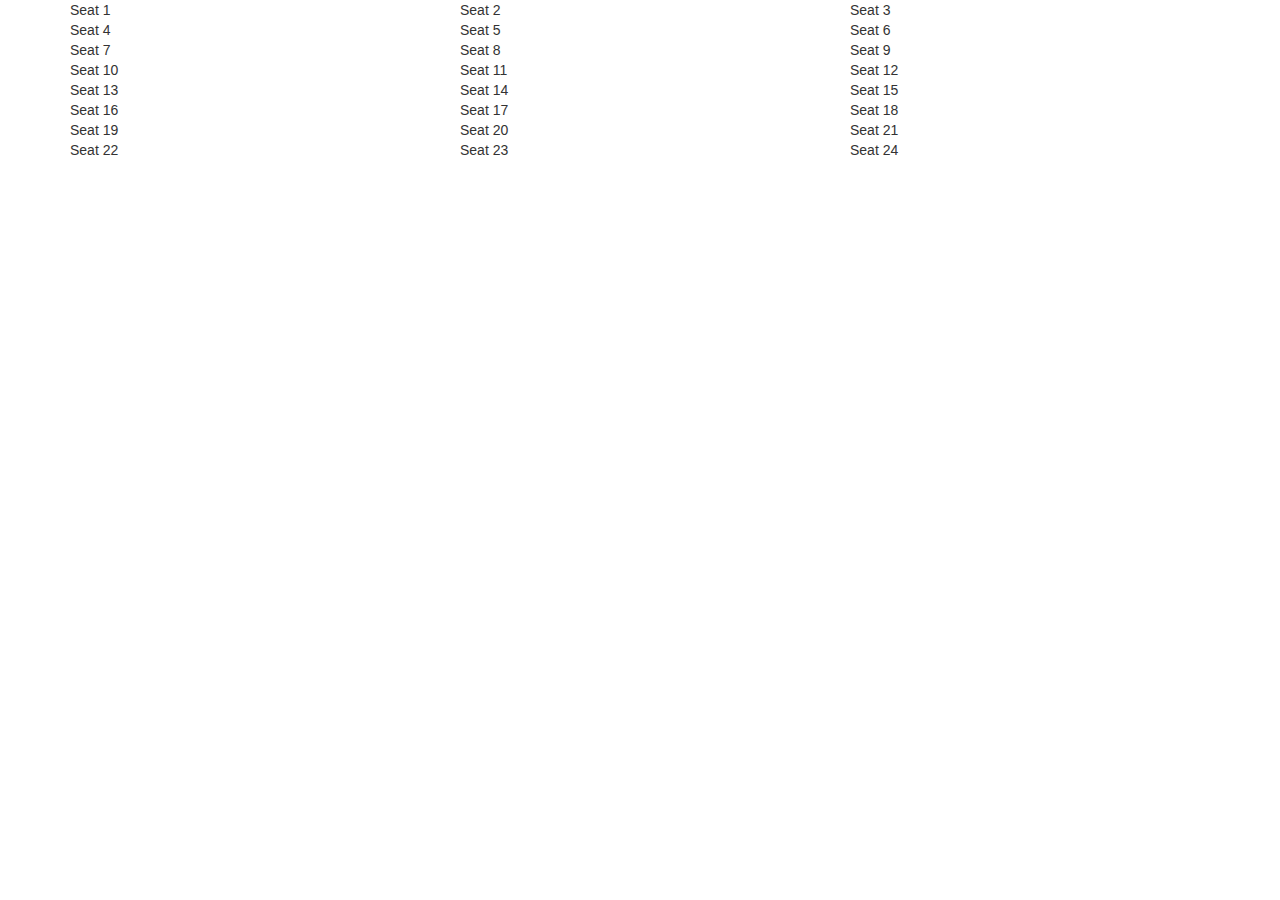
==== lab3/index.html @ 4ea64c58 "Adding 24 div/grid for seats to index.html and basic comments on how to add functionality to scripts" ====
<!doctype html>
<html lang="en">
  <head>
    <meta charset="utf-8">

    <title>Seat Reservation Boi</title>
    <meta name="description" content="Lab 10: Seat Reservation App">
    <meta name="author" content="Jeseekia Vaughn | @metadevgirl">

    <link rel="stylesheet" href="bootstrap/css/bootstrap.min.css">
    <link rel="stylesheet" href="styles.css">

  </head>

  <body>

    <header>
      <nav>
      </nav>
    </header>

    <section id="seats" class="container">

      <div class="row">
        <div class="col-xs-4 col-md-4">Seat 1</div>
        <div class="col-xs-4 col-md-4">Seat 2</div>
        <div class="col-xs-4 col-md-4">Seat 3</div>
      </div>

      <div class="row">
        <div class="col-xs-4 col-md-4">Seat 4</div>
        <div class="col-xs-4 col-md-4">Seat 5</div>
        <div class="col-xs-4 col-md-4">Seat 6</div>
      </div>

      <div class="row">
        <div class="col-xs-4 col-md-4">Seat 7</div>
        <div class="col-xs-4 col-md-4">Seat 8</div>
        <div class="col-xs-4 col-md-4">Seat 9</div>
      </div>

      <div class="row">
        <div class="col-xs-4 col-md-4">Seat 10</div>
        <div class="col-xs-4 col-md-4">Seat 11</div>
        <div class="col-xs-4 col-md-4">Seat 12</div>
      </div>

      <div class="row">
        <div class="col-xs-4 col-md-4">Seat 13</div>
        <div class="col-xs-4 col-md-4">Seat 14</div>
        <div class="col-xs-4 col-md-4">Seat 15</div>
      </div>

      <div class="row">
        <div class="col-xs-4 col-md-4">Seat 16</div>
        <div class="col-xs-4 col-md-4">Seat 17</div>
        <div class="col-xs-4 col-md-4">Seat 18</div>
      </div>

      <div class="row">
        <div class="col-xs-4 col-md-4">Seat 19</div>
        <div class="col-xs-4 col-md-4">Seat 20</div>
        <div class="col-xs-4 col-md-4">Seat 21</div>
      </div>

      <div class="row">
        <div class="col-xs-4 col-md-4">Seat 22</div>
        <div class="col-xs-4 col-md-4">Seat 23</div>
        <div class="col-xs-4 col-md-4">Seat 24</div>
      </div>

    </section>


    <footer>
    </footer>

    <script src="bootstrap/js/bootstrap.min.js"></script>
    <script src="scripts.js"></script>
  </body>



</html>
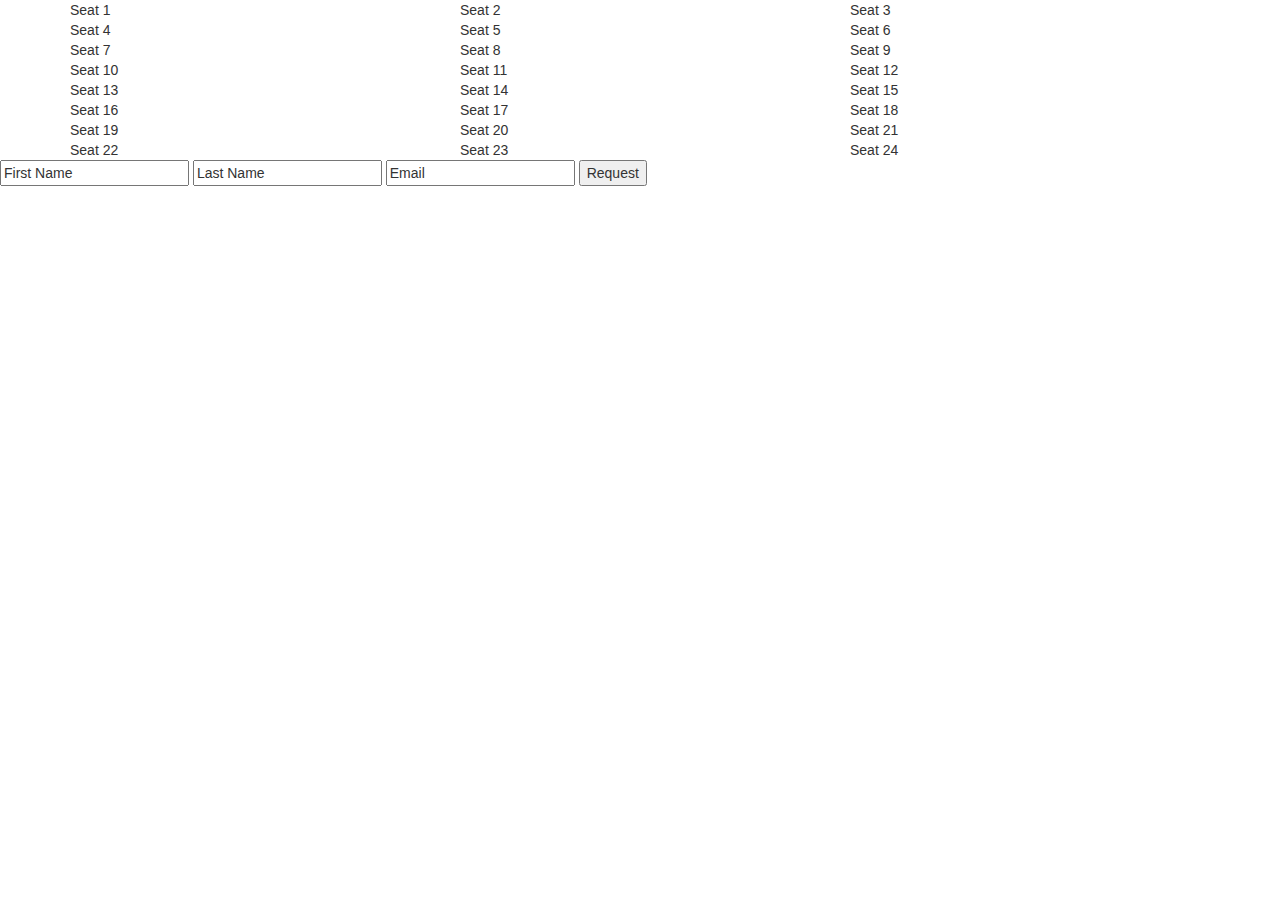
==== commit 9773d839: "Adding basic form to bottom of page" ====
--- a/lab3/index.html
+++ b/lab3/index.html
@@ -71,6 +71,12 @@
 
     </section>
 
+    <section id="reservation">
+      <input type="text" name="firstname" value="First Name" id>
+      <input type="text" name="lastname" value="Last Name">
+      <input type="email" name="email" value="Email">
+      <input type="submit" value="Request">
+    </section>
 
     <footer>
     </footer>
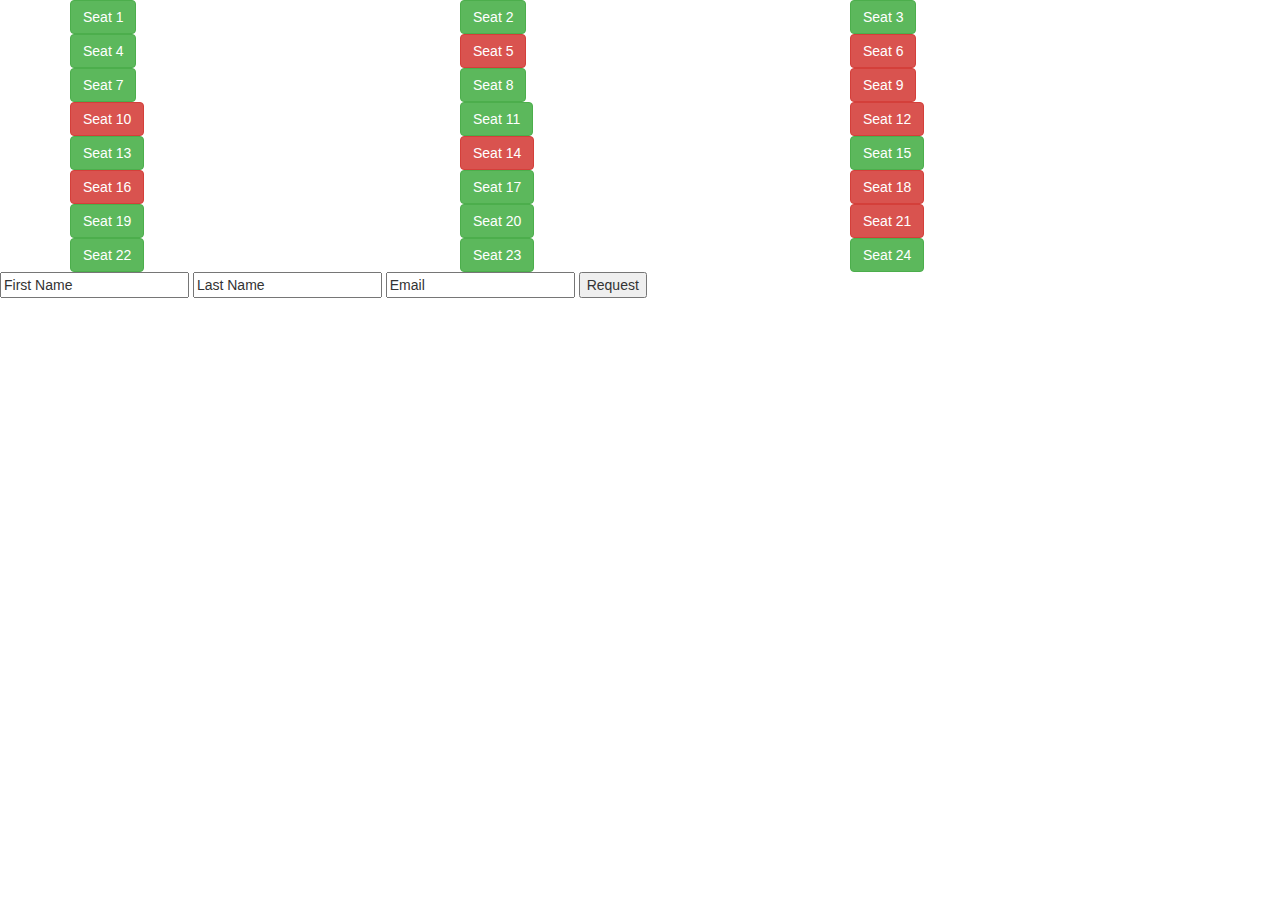
==== commit 7e2777be: "Wrapping all seats with button tag. Class of btn-success for available seats and btn-danger for rese" ====
--- a/lab3/index.html
+++ b/lab3/index.html
@@ -22,60 +22,62 @@
     <section id="seats" class="container">
 
       <div class="row">
-        <div class="col-xs-4 col-md-4">Seat 1</div>
-        <div class="col-xs-4 col-md-4">Seat 2</div>
-        <div class="col-xs-4 col-md-4">Seat 3</div>
+        <div class="col-xs-4 col-md-4"><button type="button" class="btn btn-success">Seat 1</button></div>
+        <div class="col-xs-4 col-md-4"><button type="button" class="btn btn-success">Seat 2</button></div>
+        <div class="col-xs-4 col-md-4"><button type="button" class="btn btn-success">Seat 3</button></div>
       </div>
 
       <div class="row">
-        <div class="col-xs-4 col-md-4">Seat 4</div>
-        <div class="col-xs-4 col-md-4">Seat 5</div>
-        <div class="col-xs-4 col-md-4">Seat 6</div>
+        <div class="col-xs-4 col-md-4"><button type="button" class="btn btn-success">Seat 4</button></div>
+        <div class="col-xs-4 col-md-4"><button type="button" class="btn btn-danger">Seat 5</button></div>
+        <div class="col-xs-4 col-md-4"><button type="button" class="btn btn-danger">Seat 6</button></div>
       </div>
 
       <div class="row">
-        <div class="col-xs-4 col-md-4">Seat 7</div>
-        <div class="col-xs-4 col-md-4">Seat 8</div>
-        <div class="col-xs-4 col-md-4">Seat 9</div>
+        <div class="col-xs-4 col-md-4"><button type="button" class="btn btn-success">Seat 7</button></div>
+        <div class="col-xs-4 col-md-4"><button type="button" class="btn btn-success">Seat 8</button></div>
+        <div class="col-xs-4 col-md-4"><button type="button" class="btn btn-danger">Seat 9</button></div>
       </div>
 
       <div class="row">
-        <div class="col-xs-4 col-md-4">Seat 10</div>
-        <div class="col-xs-4 col-md-4">Seat 11</div>
-        <div class="col-xs-4 col-md-4">Seat 12</div>
+        <div class="col-xs-4 col-md-4"><button type="button" class="btn btn-danger">Seat 10</button></div>
+        <div class="col-xs-4 col-md-4"><button type="button" class="btn btn-success">Seat 11</button></div>
+        <div class="col-xs-4 col-md-4"><button type="button" class="btn btn-danger">Seat 12</button></div>
       </div>
 
       <div class="row">
-        <div class="col-xs-4 col-md-4">Seat 13</div>
-        <div class="col-xs-4 col-md-4">Seat 14</div>
-        <div class="col-xs-4 col-md-4">Seat 15</div>
+        <div class="col-xs-4 col-md-4"><button type="button" class="btn btn-success">Seat 13</button></div>
+        <div class="col-xs-4 col-md-4"><button type="button" class="btn btn-danger">Seat 14</button></div>
+        <div class="col-xs-4 col-md-4"><button type="button" class="btn btn-success">Seat 15</button></div>
       </div>
 
       <div class="row">
-        <div class="col-xs-4 col-md-4">Seat 16</div>
-        <div class="col-xs-4 col-md-4">Seat 17</div>
-        <div class="col-xs-4 col-md-4">Seat 18</div>
+        <div class="col-xs-4 col-md-4"><button type="button" class="btn btn-danger">Seat 16</button></div>
+        <div class="col-xs-4 col-md-4"><button type="button" class="btn btn-success">Seat 17</button></div>
+        <div class="col-xs-4 col-md-4"><button type="button" class="btn btn-danger">Seat 18</button></div>
       </div>
 
       <div class="row">
-        <div class="col-xs-4 col-md-4">Seat 19</div>
-        <div class="col-xs-4 col-md-4">Seat 20</div>
-        <div class="col-xs-4 col-md-4">Seat 21</div>
+        <div class="col-xs-4 col-md-4"><button type="button" class="btn btn-success">Seat 19</button></div>
+        <div class="col-xs-4 col-md-4"><button type="button" class="btn btn-success">Seat 20</button></div>
+        <div class="col-xs-4 col-md-4"><button type="button" class="btn btn-danger">Seat 21</button></div>
       </div>
 
       <div class="row">
-        <div class="col-xs-4 col-md-4">Seat 22</div>
-        <div class="col-xs-4 col-md-4">Seat 23</div>
-        <div class="col-xs-4 col-md-4">Seat 24</div>
+        <div class="col-xs-4 col-md-4"><button type="button" class="btn btn-success">Seat 22</button></div>
+        <div class="col-xs-4 col-md-4"><button type="button" class="btn btn-success">Seat 23</button></div>
+        <div class="col-xs-4 col-md-4"><button type="button" class="btn btn-success">Seat 24</button></div>
       </div>
 
     </section>
 
     <section id="reservation">
-      <input type="text" name="firstname" value="First Name" id>
-      <input type="text" name="lastname" value="Last Name">
-      <input type="email" name="email" value="Email">
-      <input type="submit" value="Request">
+      <form>
+        <input type="text" name="firstname" value="First Name" required>
+        <input type="text" name="lastname" value="Last Name" required>
+        <input type="email" name="email" value="Email" required>
+        <input type="submit" value="Request" required>
+      </form>
     </section>
 
     <footer>
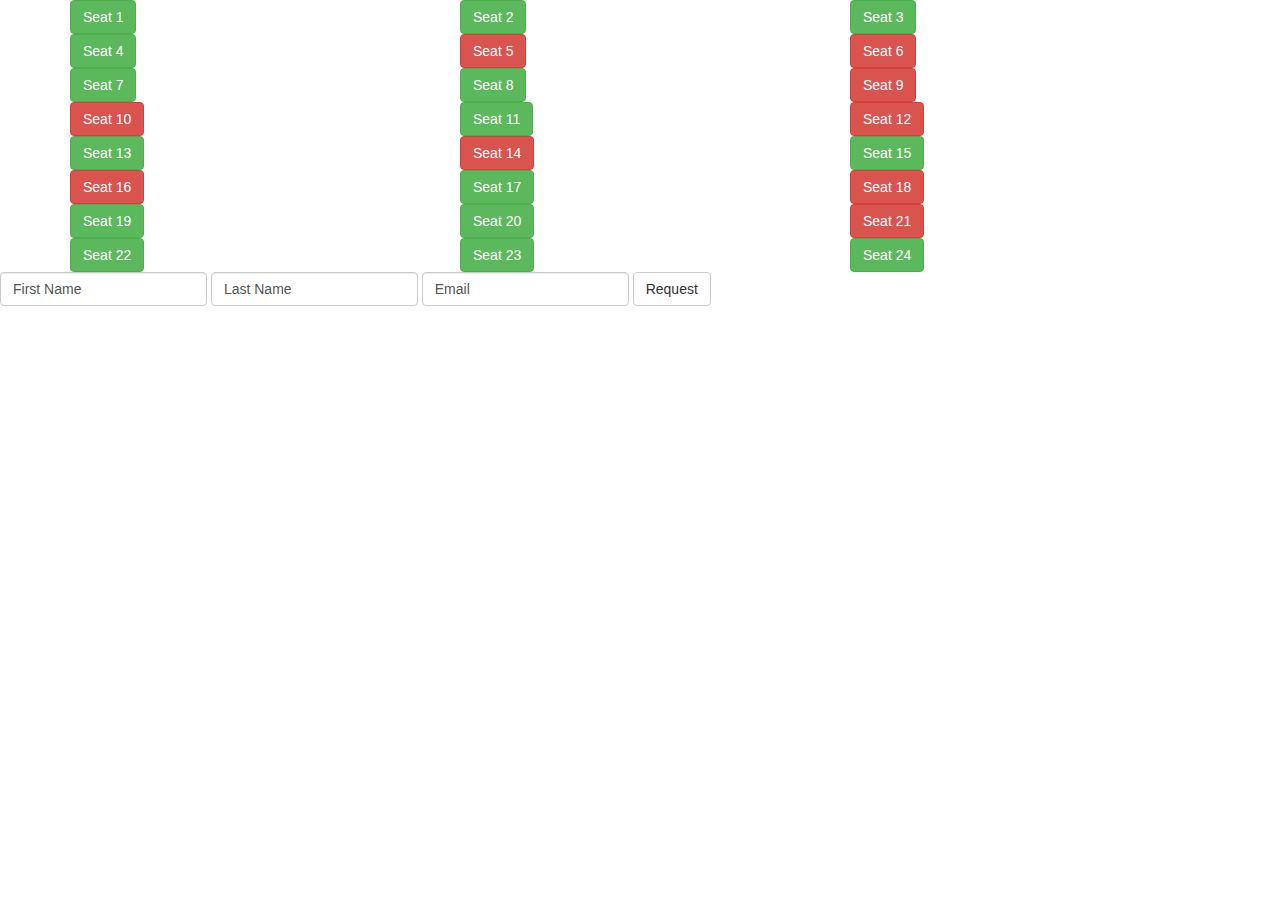
==== commit 004503ea: "Adding Bootstrap classes to form for styling: form-group, form-control, form-inline, btn, btn-defaul" ====
--- a/lab3/index.html
+++ b/lab3/index.html
@@ -72,11 +72,13 @@
     </section>
 
     <section id="reservation">
-      <form>
-        <input type="text" name="firstname" value="First Name" required>
-        <input type="text" name="lastname" value="Last Name" required>
-        <input type="email" name="email" value="Email" required>
-        <input type="submit" value="Request" required>
+      <form class="form-inline">
+        <div class="form-group">
+          <input type="text" name="firstname" value="First Name" class="form-control" required>
+          <input type="text" name="lastname" value="Last Name" class="form-control" required>
+          <input type="email" name="email" value="Email" class="form-control" required>
+          <input type="submit" value="Request" class="btn btn-default" required>
+        </div>
       </form>
     </section>
 
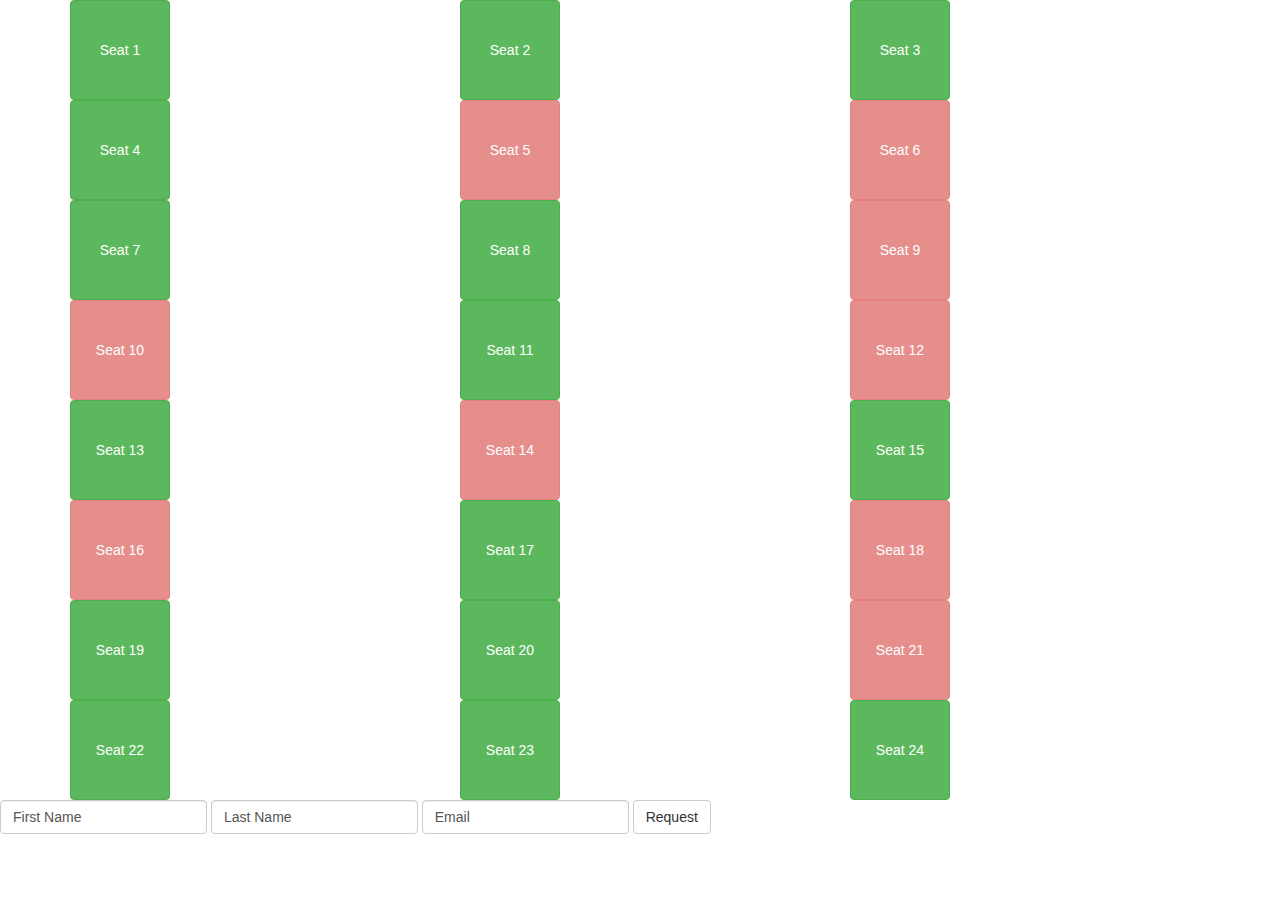
==== commit c53a7a52: "Making seat buttons square and adding disabled class to all reserved seats" ====
--- a/lab3/index.html
+++ b/lab3/index.html
@@ -29,38 +29,38 @@
 
       <div class="row">
         <div class="col-xs-4 col-md-4"><button type="button" class="btn btn-success">Seat 4</button></div>
-        <div class="col-xs-4 col-md-4"><button type="button" class="btn btn-danger">Seat 5</button></div>
-        <div class="col-xs-4 col-md-4"><button type="button" class="btn btn-danger">Seat 6</button></div>
+        <div class="col-xs-4 col-md-4"><button type="button" class="btn btn-danger disabled">Seat 5</button></div>
+        <div class="col-xs-4 col-md-4"><button type="button" class="btn btn-danger disabled">Seat 6</button></div>
       </div>
 
       <div class="row">
         <div class="col-xs-4 col-md-4"><button type="button" class="btn btn-success">Seat 7</button></div>
         <div class="col-xs-4 col-md-4"><button type="button" class="btn btn-success">Seat 8</button></div>
-        <div class="col-xs-4 col-md-4"><button type="button" class="btn btn-danger">Seat 9</button></div>
+        <div class="col-xs-4 col-md-4"><button type="button" class="btn btn-danger disabled">Seat 9</button></div>
       </div>
 
       <div class="row">
-        <div class="col-xs-4 col-md-4"><button type="button" class="btn btn-danger">Seat 10</button></div>
+        <div class="col-xs-4 col-md-4"><button type="button" class="btn btn-danger disabled">Seat 10</button></div>
         <div class="col-xs-4 col-md-4"><button type="button" class="btn btn-success">Seat 11</button></div>
-        <div class="col-xs-4 col-md-4"><button type="button" class="btn btn-danger">Seat 12</button></div>
+        <div class="col-xs-4 col-md-4"><button type="button" class="btn btn-danger disabled">Seat 12</button></div>
       </div>
 
       <div class="row">
         <div class="col-xs-4 col-md-4"><button type="button" class="btn btn-success">Seat 13</button></div>
-        <div class="col-xs-4 col-md-4"><button type="button" class="btn btn-danger">Seat 14</button></div>
+        <div class="col-xs-4 col-md-4"><button type="button" class="btn btn-danger disabled">Seat 14</button></div>
         <div class="col-xs-4 col-md-4"><button type="button" class="btn btn-success">Seat 15</button></div>
       </div>
 
       <div class="row">
-        <div class="col-xs-4 col-md-4"><button type="button" class="btn btn-danger">Seat 16</button></div>
+        <div class="col-xs-4 col-md-4"><button type="button" class="btn btn-danger disabled">Seat 16</button></div>
         <div class="col-xs-4 col-md-4"><button type="button" class="btn btn-success">Seat 17</button></div>
-        <div class="col-xs-4 col-md-4"><button type="button" class="btn btn-danger">Seat 18</button></div>
+        <div class="col-xs-4 col-md-4"><button type="button" class="btn btn-danger disabled">Seat 18</button></div>
       </div>
 
       <div class="row">
         <div class="col-xs-4 col-md-4"><button type="button" class="btn btn-success">Seat 19</button></div>
         <div class="col-xs-4 col-md-4"><button type="button" class="btn btn-success">Seat 20</button></div>
-        <div class="col-xs-4 col-md-4"><button type="button" class="btn btn-danger">Seat 21</button></div>
+        <div class="col-xs-4 col-md-4"><button type="button" class="btn btn-danger disabled">Seat 21</button></div>
       </div>
 
       <div class="row">
--- a/lab3/styles.css
+++ b/lab3/styles.css
@@ -0,0 +1,19 @@
+/**********
+SEAT RESERVATION BUTTONS
+**********/
+#seats .btn {
+  width: 100px;
+  height: 100px;
+}
+
+
+/**********
+
+**********/
+
+
+
+
+/**********
+
+**********/
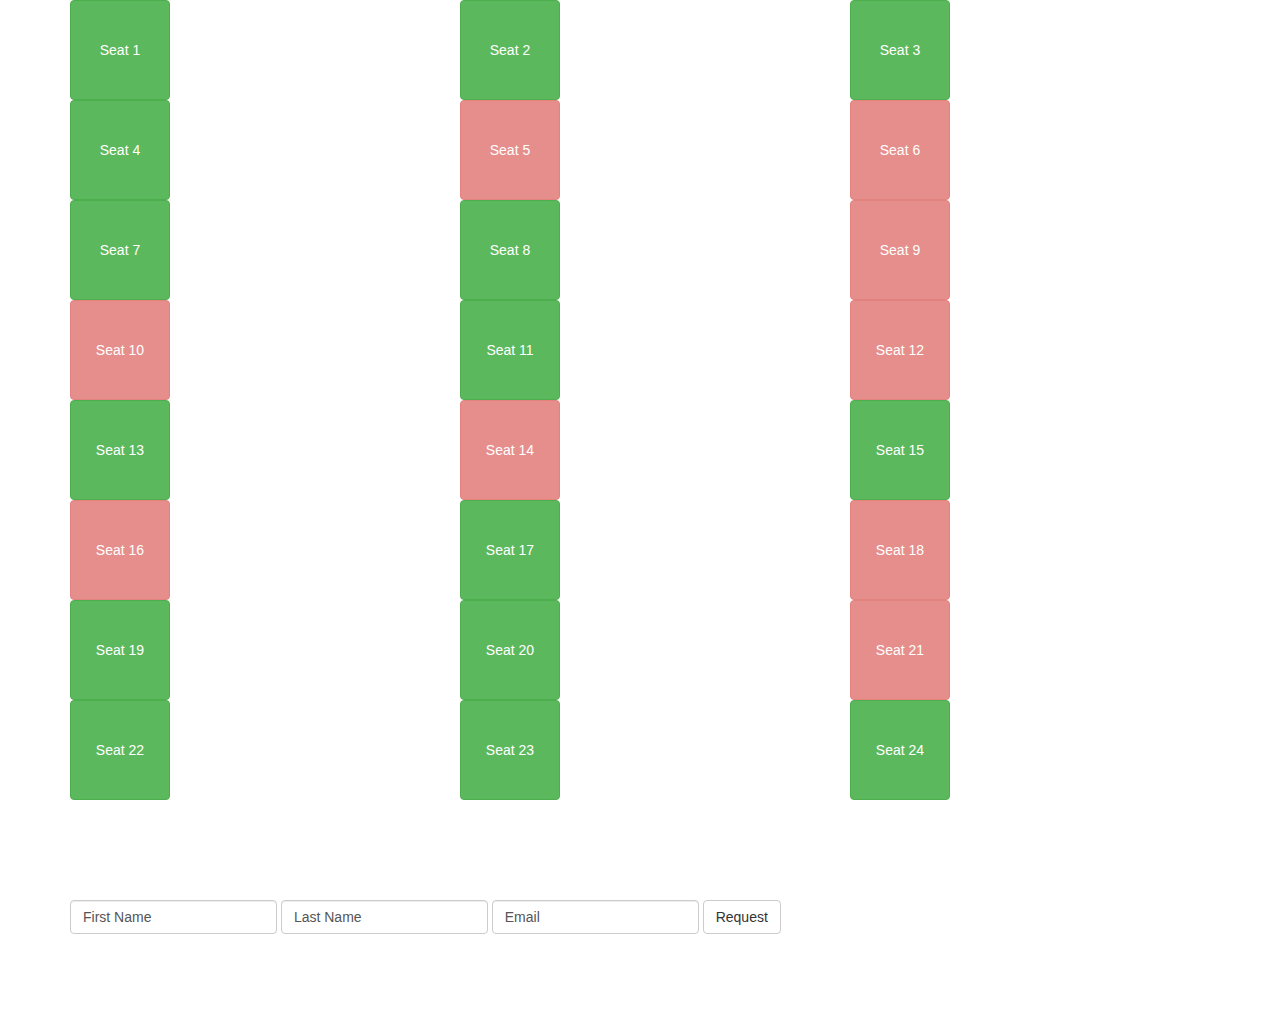
==== commit c76ac6f5: "Adding a container class to center form. Adding top and bottom margin to form" ====
--- a/lab3/index.html
+++ b/lab3/index.html
@@ -71,7 +71,7 @@
 
     </section>
 
-    <section id="reservation">
+    <section id="reservation" class="container">
       <form class="form-inline">
         <div class="form-group">
           <input type="text" name="firstname" value="First Name" class="form-control" required>
--- a/lab3/styles.css
+++ b/lab3/styles.css
@@ -8,9 +8,14 @@
 
 
 /**********
+RESERVATION FORM
+**********/
+#reservation {
+  margin-top: 100px;
+  margin-bottom: 100px;
 
-**********/
 
+}
 
 
 
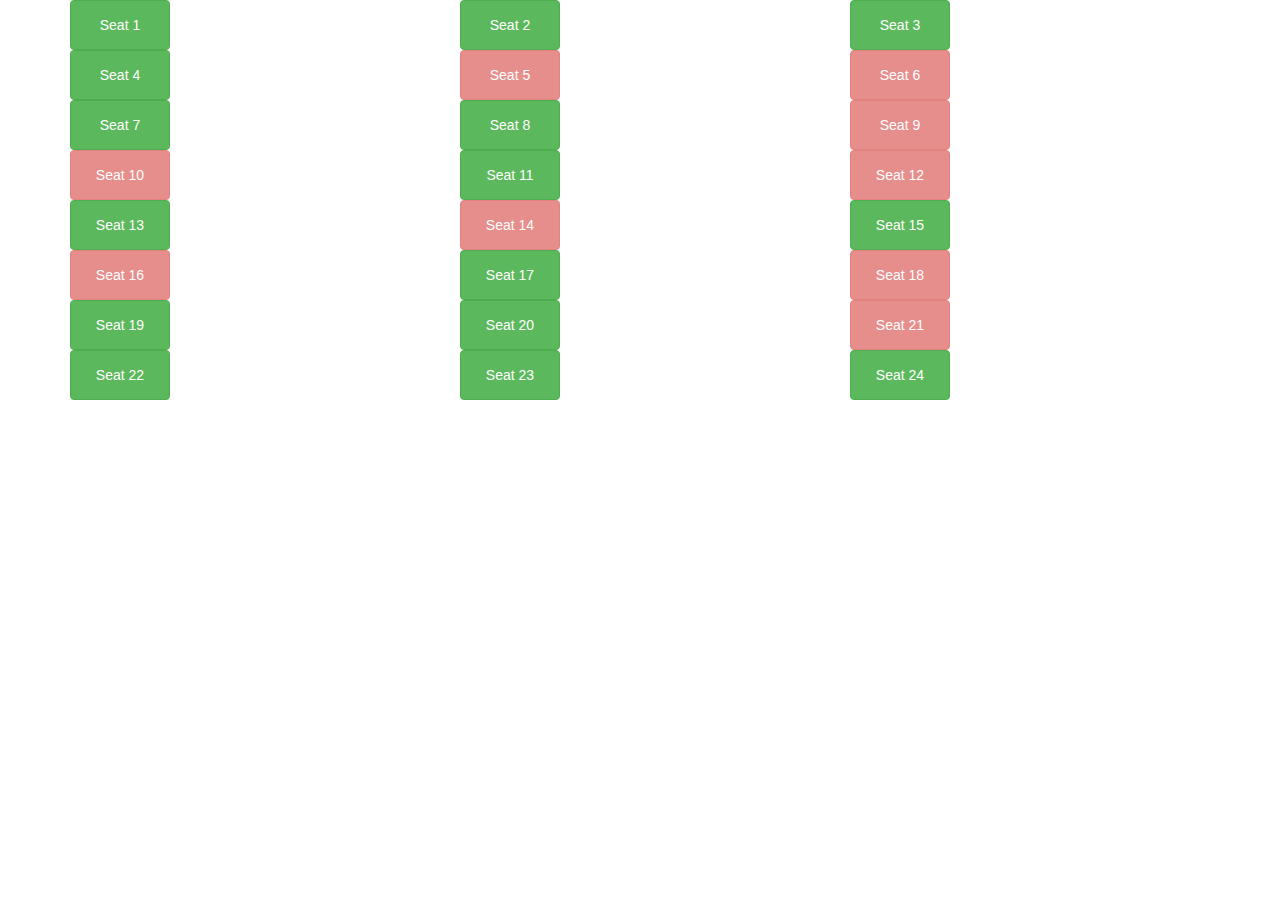
==== commit 86cc6e01: "Adding a function that will change the form visiblity to visible when a .btn-success is clicked. Cha" ====
--- a/lab3/index.html
+++ b/lab3/index.html
@@ -22,7 +22,7 @@
     <section id="seats" class="container">
 
       <div class="row">
-        <div class="col-xs-4 col-md-4"><button type="button" class="btn btn-success">Seat 1</button></div>
+        <div class="col-xs-4 col-md-4"><button type="button" id="btn" class="btn btn-success">Seat 1</button></div>
         <div class="col-xs-4 col-md-4"><button type="button" class="btn btn-success">Seat 2</button></div>
         <div class="col-xs-4 col-md-4"><button type="button" class="btn btn-success">Seat 3</button></div>
       </div>
@@ -85,6 +85,7 @@
     <footer>
     </footer>
 
+    <script src="https://ajax.googleapis.com/ajax/libs/jquery/1.11.3/jquery.min.js"></script>
     <script src="bootstrap/js/bootstrap.min.js"></script>
     <script src="scripts.js"></script>
   </body>
--- a/lab3/styles.css
+++ b/lab3/styles.css
@@ -3,7 +3,7 @@
 **********/
 #seats .btn {
   width: 100px;
-  height: 100px;
+  height: 50px;
 }
 
 
@@ -11,9 +11,9 @@
 RESERVATION FORM
 **********/
 #reservation {
-  margin-top: 100px;
-  margin-bottom: 100px;
-
+  margin-top: 10px;
+  margin-bottom: 10px;
+  visibility:hidden;
 
 }
 
